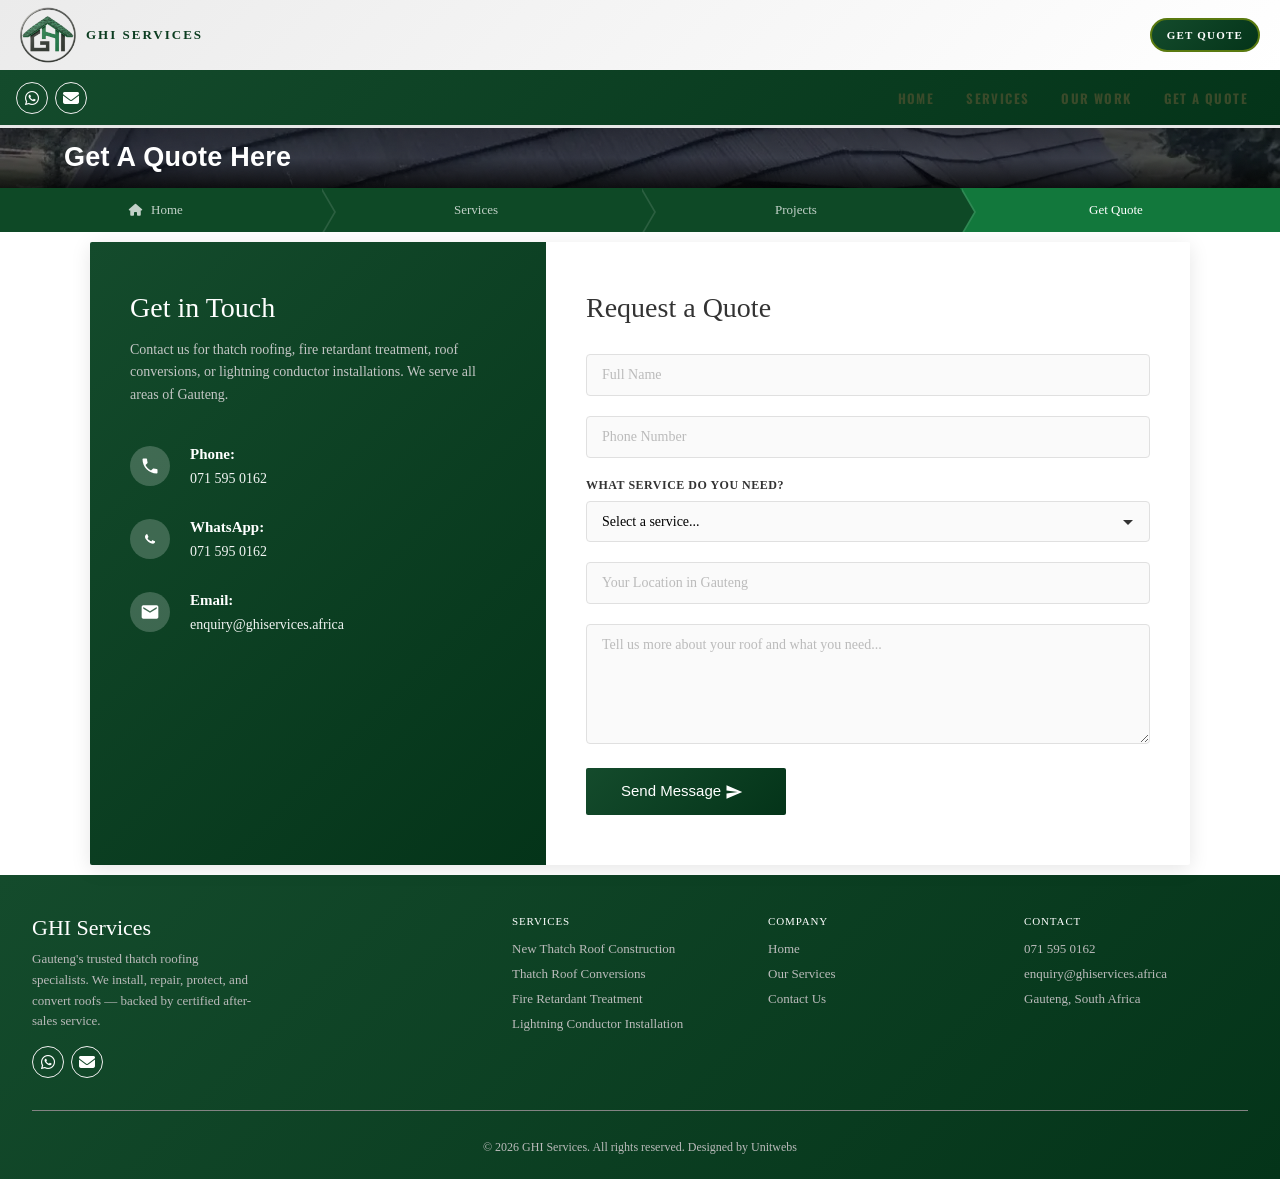
==== contact.html @ a8788f77 "levehou" ====
<!DOCTYPE html>
<html lang="en">
<head>
<meta charset="UTF-8">
<meta name="viewport" content="width=device-width, initial-scale=1.0">

<title>Contact GHI Services | 7 Robin Street, Elspark, Germiston | Call 063 753 0988</title>
<meta name="description" content="Contact GHI Services for a free quote on thatch roof conversions, lightning conductor installation, or Thatch Marshal 8000 fire retardant treatment. Located at 7 Robin Street, Elspark, Germiston, Gauteng. Call 063 753 0988 today.">
<meta name="keywords" content="contact GHI Services, thatch roof quote Germiston, roof renovation quote East Rand, lightning conductor quote Gauteng, GHI Services phone number, roofing contractor Germiston contact, 063 753 0988, free quote thatch conversion">
<meta name="robots" content="index, follow">
<meta name="author" content="GHI Services">
<link rel="canonical" href="https://www.ghiservices.africa/contact.html">

<meta name="geo.region" content="ZA-GT">
<meta name="geo.placename" content="Germiston, Gauteng, South Africa">
<meta name="geo.position" content="-26.2167;28.1667">
<meta name="ICBM" content="-26.2167, 28.1667">

<meta property="og:type" content="website">
<meta property="og:title" content="Contact GHI Services | Germiston Roofing & Renovation Experts">
<meta property="og:description" content="Call or visit GHI Services at 7 Robin Street, Elspark, Germiston. Get a free quote for thatch conversions, lightning rods & fire retardant treatment. 063 753 0988.">
<meta property="og:url" content="https://www.ghiservices.africa/contact.html">
<meta property="og:image" content="https://www.ghiservices.africa/assets/og-image.jpg">
<meta property="og:site_name" content="GHI Services">
<meta property="og:locale" content="en_ZA">

<meta name="twitter:card" content="summary_large_image">
<meta name="twitter:title" content="Contact GHI Services | Germiston, Gauteng">
<meta name="twitter:description" content="Get a free quote today. Call 063 753 0988 or visit 7 Robin Street, Elspark, Germiston.">
<meta name="twitter:image" content="https://www.ghiservices.africa/assets/og-image.jpg">

<script type="application/ld+json">
{
  "@context": "https://schema.org",
  "@type": "ContactPage",
  "name": "Contact GHI Services",
  "url": "https://www.ghiservices.africa/contact.html",
  "mainEntity": {
    "@type": "LocalBusiness",
    "name": "GHI Services",
    "telephone": "+27637530988",
    "address": {
      "@type": "PostalAddress",
      "streetAddress": "7 Robin Street, Elspark",
      "addressLocality": "Germiston",
      "addressRegion": "Gauteng",
      "postalCode": "1428",
      "addressCountry": "ZA"
    },
    "geo": {
      "@type": "GeoCoordinates",
      "latitude": -26.2167,
      "longitude": 28.1667
    }
  }
}
</script>

<link rel="stylesheet" href="https://cdnjs.cloudflare.com/ajax/libs/font-awesome/6.5.0/css/all.min.css">
<link href="https://fonts.googleapis.com/css2?family=Oswald:wght@500;700&family=Lato:wght@700&display=swap" rel="stylesheet">
<link rel="stylesheet" href="core.css">
</head>
<body>

<!-- TOP BAR -->
<div class="top-bar">
  <div class="brand">
    <div class="logo-wrap">
      <img id="logoImg"
        src="crelog2.png"
        alt="Thee Fellars Logo">
    </div>
    <span class="brand-name">GHI Services</span>
  </div>
  <a href="contact.html" class="get-quote-btn">Get Quote</a>
</div>

<!-- NAV BAR -->
<nav class="nav-bar" id="navBar">
 

  <div class="socials">
    <a href="https://wa.me/27715950162" class="social-link" aria-label="WhatsApp" target="_blank">
      <i class="fa-brands fa-whatsapp"></i>
    </a>
    <a href="mailto:enquiry@ghiservices.africa" class="social-link" aria-label="Email">
      <i class="fa-solid fa-envelope"></i>
    </a>
  </div>

  <!-- Desktop inline nav -->
  <ul class="desktop-nav">
    <li><a href="index.html">Home</a></li>
    <li><a href="services.html">Services</a></li>
    <li><a href="projects.html">Our Work</a></li>
    <li><a href="contact.html">Get A Quote</a></li>
  </ul>

  <!-- Mobile burger -->
  <button class="burger" id="burger" aria-label="Toggle menu" aria-expanded="false">
    <span></span><span></span><span></span>
  </button>

  <!-- MOBILE DROPDOWN MENU — inside nav so it sticks with it on scroll -->
  <div class="dropdown-menu" id="dropdownMenu" aria-hidden="true">
    <ul>
      <li><a href="index.html">Home</a></li>
      <li><a href="services.html">Services</a></li>
      <li><a href="projects.html">Our Work</a></li>
      <li><a href="contact.html">Get A Quote</a></li>
    </ul>
  </div>
</nav>







  

  <section class="meg-hero" id="meg-hero" aria-label="MEG 213 BMI Scale Hero">
  <!-- SLIDE 1 -->
  <article class="meg-slide active" data-index="0" aria-label="Slide 1 of 3">
    <div class="meg-slide-bg"
      style="background-image: url('first/IMG-20260423-WA0005.webp');"
      role="img" aria-label="Professional scale weighing equipment"></div>
    <div class="meg-slide-content">

      <h1 class="meg-slide-title">
   Get A Quote Here
      </h1> 
 
    </div>
  </article>
  </section>
  

 

  
 


  
  <div class="demo">

        <div class="breadcrumb-wrap">
          <nav class="breadcrumb">
            <a href="index.html" class="bc-item">
              <i class="fa-solid fa-house"></i> Home
            </a>
            <a href="services.html" class="bc-item">Services</a>
            <a href="projects.html" class="bc-item">Projects</a>
            <span class="bc-item active">Get Quote</span>
          </nav>
        </div>

  </div>




  


  <style>
        
    .whole{
       background: #ffffff;
    }
               .contact {
                  
                   display: flex;
                   justify-content: center;
                   align-items: center;
                   min-height: 60vh;
                   padding: 10px;
               }
       
               .contact-container {
                   display: flex;
                   max-width: 1100px;
                   width: 100%;
                   background: white;
                   border-radius: 2px;
                   overflow: hidden;
                   box-shadow: 0 4px 20px rgba(0, 0, 0, 0.1);
               }
       
               .contact-info {
                background: linear-gradient(135deg, rgb(20, 75, 44) 0%, rgb(4, 52, 25));
                   color: white;
                   padding: 50px 40px;
                   flex: 1;
                   min-width: 280px;
               }
       
               .contact-info h2 {
                   color: white;
                   font-size: 28px;
                   margin-bottom: 15px;
                   font-weight: 500;
               }
       
               .contact-info p {
                   color: rgb(206, 206, 206);
                   font-size: 14px;
                   line-height: 1.6;
                   margin-bottom: 40px;
                   opacity: 0.95;
               }
       
               .info-item {
                   display: flex;
                   align-items: flex-start;
                   margin-bottom: 30px;
               }
       
               .info-icon {
                   width: 40px;
                   height: 40px;
                   background: rgba(255, 255, 255, 0.2);
                   border-radius: 50%;
                   display: flex;
                   align-items: center;
                   justify-content: center;
                   margin-right: 20px;
                   flex-shrink: 0;
               }
       
               .info-icon svg {
                   width: 20px;
                   height: 20px;
                   fill: white;
               }
       
               .info-content {
                   flex: 1;
               }
       
               .info-label {
                   font-weight: 600;
                   margin-bottom: 5px;
                   font-size: 15px;
               }
       
               .info-text {
                   font-size: 14px;
                   opacity: 0.95;
                   line-height: 1.5;
               }
       
               .contact-form {
                   padding: 50px 40px;
                   flex: 1.5;
               }
       
               .contact-form h2 {
                   font-size: 28px;
                   margin-bottom: 30px;
                   color: #333;
                   font-weight: 500;
               }
       
               .form-row {
                   display: flex;
                   gap: 20px;
                   margin-bottom: 20px;
               }
       
               .form-group {
                   flex: 1;
                   margin-bottom: 20px;
               }
       
               .form-group label {
                   display: block;
                   font-size: 12px;
                   font-weight: 600;
                   color: #333;
                   margin-bottom: 8px;
                   text-transform: uppercase;
                   letter-spacing: 0.5px;
               }
       
               .form-group input,
               .form-group textarea,
               .form-group select {
                   width: 100%;
                   padding: 12px 15px;
                   border: 1px solid #e0e0e0;
                   border-radius: 4px;
                   font-size: 14px;
                   font-family: inherit;
                   transition: border-color 0.3s;
                   background: #fafafa;
               }
       
               .form-group select {
                   cursor: pointer;
                   appearance: none;
                   background-image: url("data:image/svg+xml,%3Csvg xmlns='http://www.w3.org/2000/svg' width='12' height='12' viewBox='0 0 12 12'%3E%3Cpath fill='%23333' d='M6 9L1 4h10z'/%3E%3C/svg%3E");
                   background-repeat: no-repeat;
                   background-position: right 15px center;
                   padding-right: 40px;
               }
       
               .form-group input:focus,
               .form-group textarea:focus,
               .form-group select:focus {
                   outline: none;
                   border-color: #5ecea1;
                   background: white;
               }
       
               .form-group input::placeholder,
               .form-group textarea::placeholder {
                   color: #bbb;
               }
       
               .form-group textarea {
                   resize: vertical;
                   min-height: 120px;
               }
       
               .submit-btn {
                background: linear-gradient(135deg, rgb(20, 75, 44) 0%, rgb(4, 52, 25));
                   color: white;
                   border: none;
                   padding: 14px 35px;
                   font-size: 15px;
                   border-radius: 2px;
                   cursor: pointer;
                   transition: transform 0.2s, box-shadow 0.2s;
                   font-weight: 500;
               }
       
               .submit-btn:hover {
                   transform: translateY(-2px);
                   box-shadow: 0 4px 12px rgba(94, 206, 161, 0.4);
               }
       
               .submit-btn:active {
                   transform: translateY(0);
               }
       
               @media (max-width: 768px) {
                   .contact-container {
                       flex-direction: column;
                   }
       
                   .contact-info,
                   .contact-form {
                       padding: 30px 25px;
                   }
       
                   .form-row {
                       flex-direction: column;
                       gap: 0;
                   }
       
                   .contact-info h2,
                   .contact-form h2 {
                       font-size: 24px;
                   }
               }
           </style>
   
           
   <section class="whole">

    <div class="contact">
        <div class="contact-container">
            
            <!-- CONTACT INFO PANEL -->
            <div class="contact-info">
                <h2>Get in Touch</h2>
                <p>Contact us for thatch roofing, fire retardant treatment, roof conversions, or lightning conductor installations. We serve all areas of Gauteng.</p>

                <div class="info-item">
                    <div class="info-icon">
                        <svg viewBox="0 0 24 24">
                            <path d="M6.62 10.79c1.44 2.83 3.76 5.14 6.59 6.59l2.2-2.2c.27-.27.67-.36 1.02-.24 1.12.37 2.33.57 3.57.57.55 0 1 .45 1 1V20c0 .55-.45 1-1 1-9.39 0-17-7.61-17-17 0-.55.45-1 1-1h3.5c.55 0 1 .45 1 1 0 1.25.2 2.45.57 3.57.11.35.03.74-.25 1.02l-2.2 2.2z"/>
                        </svg>
                    </div>
                    <div class="info-content">
                        <div class="info-label">Phone:</div>
                        <div class="info-text">071 595 0162</div>
                    </div>
                </div>

                <div class="info-item">
                    <div class="info-icon">
                        <svg viewBox="0 0 24 24">
                            <path d="M17.472 14.382c-.297-.149-1.758-.867-2.03-.967-.273-.099-.471-.148-.67.15-.197.297-.767.966-.94 1.164-.173.199-.347.223-.644.075-.297-.15-1.255-.463-2.39-1.475-.883-.788-1.48-1.761-1.653-2.059-.173-.297-.018-.458.13-.606.134-.133.298-.347.446-.52.149-.174.198-.298.298-.497.099-.198.05-.371-.025-.52-.075-.149-.669-1.612-.916-2.207-.242-.579-.487-.5-.669-.51-.173-.008-.371-.01-.57-.01-.198 0-.52.074-.792.372-.272.297-1.04 1.016-1.04 2.479 0 1.462 1.065 2.875 1.213 3.074.149.198 2.096 3.2 5.077 4.487.709.306 1.262.489 1.694.625.712.227 1.36.195 1.871.118.571-.085 1.758-.719 2.006-1.413.248-.694.248-1.289.173-1.413-.074-.124-.272-.198-.57-.347"/>
                        </svg>
                    </div>
                    <div class="info-content">
                        <div class="info-label">WhatsApp:</div>
                        <div class="info-text">071 595 0162</div>
                    </div>         
                </div>

                <div class="info-item">
                    <div class="info-icon">
                        <svg viewBox="0 0 24 24">
                            <path d="M20 4H4c-1.1 0-2 .9-2 2v12c0 1.1.9 2 2 2h16c1.1 0 2-.9 2-2V6c0-1.1-.9-2-2-2zm0 4l-8 5-8-5V6l8 5 8-5v2z"/>
                        </svg>
                    </div>
                    <div class="info-content">
                        <div class="info-label">Email:</div>
                        <div class="info-text">enquiry@ghiservices.africa</div>
                    </div>
                </div>

            </div>

            <!-- CONTACT FORM -->
            <div class="contact-form">
                <h2>Request a Quote</h2>
                <form action="https://formsubmit.co/enquiry@ghiservices.africa" method="POST">
            
                  <!-- FormSubmit Config -->
                  <input type="hidden" name="_subject" value="New Quote Request – GHI Services">
                  <input type="hidden" name="_next" value="contact.html">
                  <input type="hidden" name="_captcha" value="false">
          
                  <div class="form-group">
                      <input type="text" id="fullname" name="fullname" placeholder="Full Name" required>
                  </div>
          
                  <div class="form-group">
                      <input type="tel" id="phone" name="phone" placeholder="Phone Number" required>
                  </div>
          
                  <div class="form-group">
                      <label for="service">What service do you need?</label>
                      <select id="service" name="service" required>
                          <option value="">Select a service...</option>
                          <option value="new-thatch-construction">New Thatch Roof Construction</option>
                          <option value="thatch-repairs">Thatch Roof Repairs & Re-thatching</option>
                          <option value="conversion-harvey">Roof Conversion to Harvey Thatch Tiles</option>
                          <option value="conversion-chromadek">Roof Conversion to Chromadek Sheets</option>
                          <option value="fire-retardant">Fire Retardant Treatment (Thatch Marshal 8000)</option>
                          <option value="lightning-conductor">Lightning Conductor Installation & Certification</option>
                          <option value="rational-fire-design">Rational Fire Design</option>
                          <option value="drencher-system">Drencher System</option>
                          <option value="other">Other / General Enquiry</option>
                      </select>
                  </div>
          
                  <div class="form-group">
                      <input type="text" id="location" name="location" placeholder="Your Location in Gauteng" required>
                  </div>
          
                  <div class="form-group">
                      <textarea id="message" name="message" placeholder="Tell us more about your roof and what you need..."></textarea>
                  </div>
          
                  <button type="submit" class="submit-btn">
                      Send Message
                      <svg style="width: 18px; height: 18px; margin-right: 8px; vertical-align: middle;" viewBox="0 0 24 24" fill="white">
                          <path d="M2.01 21L23 12 2.01 3 2 10l15 2-15 2z"/>
                      </svg>
                  </button>
              </form>



            </div>

        </div>
    </div>

</section>


  
  









<footer class="footer">

  <!-- Top: Brand + Nav Columns -->
  <div class="footer__top">

    <!-- Brand -->
    <div class="footer__brand">
      <h2>GHI Services</h2>
      <p>Gauteng's trusted thatch roofing specialists. We install, repair, protect, and convert roofs — backed by certified after-sales service.</p>
      <div class="footer__social">
        <div class="socials">
          <a href="https://wa.me/27715950162" class="social-link" aria-label="WhatsApp" target="_blank">
            <i class="fa-brands fa-whatsapp"></i>
          </a>
          <a href="mailto:enquiry@ghiservices.africa" class="social-link" aria-label="Email">
            <i class="fa-solid fa-envelope"></i>
          </a>
        </div>

      </div>
    </div>

    <!-- Services -->
    <div class="footer__col">
      <h4>Services</h4>
      <a href="services.html">New Thatch Roof Construction</a>
      <a href="services.html">Thatch Roof Conversions</a>
      <a href="services.html">Fire Retardant Treatment</a>
      <a href="services.html">Lightning Conductor Installation</a>
    </div>

    <!-- Company -->
    <div class="footer__col">
      <h4>Company</h4>
      <a href="index.html">Home</a>
      <a href="services.html">Our Services</a>
      <a href="contact.html">Contact Us</a>
    </div>

    <!-- Contact -->
    <div class="footer__col">
      <h4>Contact</h4>
      <a href="tel:0715950162">071 595 0162</a>
      <a href="mailto:enquiry@ghiservices.africa">enquiry@ghiservices.africa</a>
      <a href="#">Gauteng, South Africa</a>
    </div>

  </div>
  <!-- /footer__top -->

  <!-- Bottom Bar -->
  <div class="footer__bottom">
    <div class="footer__bottom-links">
    </div>
    <span class="footer__copyright">&copy; 2026 GHI Services. All rights reserved. Designed by Unitwebs</span>
  </div>
  <!-- /footer__bottom -->

</footer>

<script src="scripts.js"></script>
</body>
</html>
---- core.css ----
*{ 
    box-sizing: border-box;
     margin: 0;
      padding: 0;
     }

  :root {
    --top-bg:    #1b4a1c;
    --nav-bg:    #f5f3ee;
    --menu-1:    #2d6b2e;
    --menu-2:    #255224;
    --accent:    #a8c832;
    --btn-bg:    #8ab825;
    --nav-height: 58px;
    --top-height: 70px;
    --logo-size:  46px;
  }

  body {
    font-family: Georgia;

  }

  /* TOP BAR */
  .top-bar {
    background: linear-gradient(135deg, rgb(235, 235, 235) 0%, rgb(255, 255, 255));
    height: var(--top-height);
    display: flex;
    align-items: center;
    justify-content: space-between;
    padding: 0 20px;
  }

  .brand {
    display: flex;
    align-items: center;
    gap: 10px;
    flex-shrink: 0;
  }

  .logo-wrap img {
    width:3.5rem;
  
    object-fit: contain;
    display: block;
    border-radius: 6px;
    flex-shrink: 0;
  }

  .brand-name {
    font-family: Georgia;
    font-size: 13px;
    font-weight: 900;
    color: rgb(12, 61, 33);
    letter-spacing: 2px;
    text-transform: uppercase;
    white-space: nowrap;
  }

  .get-quote-btn {
    font-family: georgia;
    font-size: 11px;
    font-weight: 700;
    letter-spacing: 1.2px;
    text-transform: uppercase;
    color: #fff;
    background: linear-gradient(135deg, rgb(20, 75, 44) 0%, rgb(4, 52, 25));
    border: 2px solid #5a7a10;
    border-radius: 28px;
    padding: 9px 15px;
    cursor: pointer;
    white-space: nowrap;
    text-decoration: none;
    display: inline-flex;
    align-items: center;
    flex-shrink: 0;
    transition: background 0.2s, transform 0.15s;
  }

  .get-quote-btn:hover { background: #0b1002; transform: scale(1.03); }

  /* NAV BAR */
  .nav-bar {
    background: linear-gradient(135deg, rgb(20, 75, 44) 0%, rgb(4, 52, 25));
    height: var(--nav-height);
    display: flex;
    align-items: center;
    justify-content: space-between;
    padding: 0 16px;
    position: sticky;
    top: 0;
    z-index: 999;
    border-bottom: 3px solid #e6e6e6;
    /* dropdown is positioned relative to this */
  }

  .socials {
    display: flex;
    align-items: center;
    gap: 7px;
  }

  .social-link {
    width: 32px;
    height: 32px;
    border-radius: 50%;
    border: 1.5px solid #efefef;
    display: flex;
    align-items: center;
    justify-content: center;
    color: #ffffff;
    text-decoration: none;
    transition: border-color 0.2s, color 0.2s, background 0.2s;
  }

  .social-link:hover {
    border-color: #3a7a1a;
    color: #3a7a1a;
    background: rgba(80,130,20,0.08);
  }

  .social-link svg {
    width: 13px;
    height: 13px;
    fill: currentColor;
  }

  /* DESKTOP NAV LINKS */
  .desktop-nav {
    display: none;
    align-items: center;
    gap: 0;
    list-style: none;
  }

  .desktop-nav li a {
    font-family: 'Oswald', sans-serif;
    font-size: 13px;
    font-weight: 700;
    letter-spacing: 1.4px;
    text-transform: uppercase;
    text-decoration: none;
    color: #3a4a2a;
    padding: 0 16px;
    height: var(--nav-height);
    display: flex;
    align-items: center;
    position: relative;
    transition: color 0.2s;
  }

  .desktop-nav li a::after {
    content: '';
    position: absolute;
    bottom: 0;
    left: 16px;
    right: 16px;
    height: 3px;
    background: var(--accent);
    border-radius: 2px 2px 0 0;
    transform: scaleX(0);
    transition: transform 0.22s cubic-bezier(.4,0,.2,1);
  }

  .desktop-nav li a:hover { color: #1a6a1a; }
  .desktop-nav li a:hover::after { transform: scaleX(1); }

  /* BURGER (mobile only) */
  .burger {
    background: none;
    border: none;
    cursor: pointer;
    padding: 6px 4px;
    display: flex;
    flex-direction: column;
    gap: 5px;
    z-index: 1001;
  }

  .burger span {
    display: block;
    width: 22px;
    height: 2.5px;
    background: #e5e5e5;
 
    transition: transform 0.35s cubic-bezier(.4,0,.2,1), opacity 0.25s;
    transform-origin: center;
  }

  .burger:hover span { background: #c5c5c5; }

  .nav-bar.open .burger span:nth-child(1) { transform: translateY(7px) rotate(45deg); }
  .nav-bar.open .burger span:nth-child(2) { opacity: 0; transform: scaleX(0); }
  .nav-bar.open .burger span:nth-child(3) { transform: translateY(-7px) rotate(-45deg); }

  /* MOBILE DROPDOWN — sits directly below the sticky nav */
  .dropdown-menu {
    position: absolute;
    top: var(--nav-height);
    left: 0;
    right: 0;
    z-index: 998;
    overflow: hidden;
    max-height: 0;
    transition: max-height 0.42s cubic-bezier(0.4, 0, 0.2, 1);
  }

  .dropdown-menu.open { max-height: 420px; }

  .dropdown-menu ul { list-style: none; }

  .dropdown-menu ul li a {
    display: flex;
    align-items: center;
    padding: 15px 24px;
    font-family: 'Oswald', sans-serif;
    font-size: 10px;
    font-weight: 500;
    letter-spacing: 1.5px;
    text-transform: uppercase;
    text-decoration: none;
    border-bottom: 1px solid rgba(0,0,0,0.14);
    transition: background 0.15s, padding-left 0.2s, color 0.15s;
  }

  .dropdown-menu ul li:nth-child(1) a { background: rgb(216, 216, 216); color:#082a06; }
  .dropdown-menu ul li:nth-child(n+2) a { background: linear-gradient(135deg, rgb(205, 205, 205) 0%, rgb(255, 255, 255)); color: #061b04; }
  .dropdown-menu ul li:last-child a { border-bottom: none; }

  .dropdown-menu ul li a:hover {
    background: #1c4020;
    padding-left: 34px;
    color: var(--accent);
  }



  /* DESKTOP: show inline nav, hide burger + dropdown */
  @media (min-width: 768px) {
    .desktop-nav { display: flex; }
    .burger { display: none; }
    .dropdown-menu { display: none; }
  }


































      /* ── HERO WRAPPER ── */
      .meg-hero {
        position: relative;
        width: 100%;
        height: 4vh;
        min-height: 60px;
      }
    
      /* ── EACH SLIDE ── */
      .meg-slide {
        position: absolute;
        inset: 0;
        display: flex;
        align-items: flex-end;
        opacity: 0;
        visibility: hidden;
        transition: opacity 0.6s ease, visibility 0.6s ease;
      }
    
      .meg-slide {
        opacity: 1;
        visibility: visible;
      }
    
      /* Background */
      .meg-slide-bg {
        position: absolute;
        inset: 0;
        background-size: cover;
        background-position: center;
      }
    
      /* Gradient overlay */
      .meg-slide-bg::before {
        content: '';
        position: absolute;
        inset: 0;
        background: linear-gradient(
          to bottom,
          rgba(0, 0, 0, 0.636) 0%,
          rgba(0, 0, 0, 0.548) 50%,
          rgba(0, 0, 0, 0.896) 100%
        );
      }
    
      /* Grain texture */
      .meg-slide-bg::after {
        content: '';
        position: absolute;
        inset: 0;
        background-image: url("data:image/svg+xml,%3Csvg viewBox='0 0 200 200' xmlns='http://www.w3.org/2000/svg'%3E%3Cfilter id='n'%3E%3CfeTurbulence type='fractalNoise' baseFrequency='0.85' numOctaves='4' stitchTiles='stitch'/%3E%3C/filter%3E%3Crect width='100%25' height='100%25' filter='url(%23n)' opacity='0.05'/%3E%3C/svg%3E");
        opacity: 0.35;
        pointer-events: none;
      }
    
    
      /* ── SLIDE CONTENT ── */
      .meg-slide-content {
        position: relative;
        z-index: 2;
        width: 100%;
        padding: 0 5vw 0vh;
      }
    
   
      /* Headline */
      .meg-slide-title {
        font-family: 'Bebas Neue', sans-serif;
        font-size: 3vh;
        line-height: 0.92;
        color: #ffffff;
        letter-spacing: 0.01em;
        margin-bottom: 18px;
      }
    
  
    
      /* ── RESPONSIVE ── */
      @media (max-width: 600px) {
  
        .meg-slide-content {
           padding: 0 9vw 3.5px;
           }
  
      }
































          /* ── SCROLL WRAPPER ── */
    .breadcrumb-wrap {
        width: 100%;
        overflow-x: auto;
        scrollbar-width: none;
      }
      .breadcrumb-wrap::-webkit-scrollbar { display: none; }
    
      /* ── BREADCRUMB ── */
      .breadcrumb {
        display: flex;
        align-items: stretch;
        background: rgb(14, 73, 38);
        min-width: 100%;
        width: max-content;
      }
    
      .bc-item {
        flex: 1;
        display: flex;
        align-items: center;
        justify-content: center;
        gap: 8px;
        font-size: 13px;
        font-weight: 500;
        color: rgba(255,255,255,0.75);
        text-decoration: none;
        padding: 14px 28px 14px 20px;
        position: relative;
        background: rgb(14, 73, 38);
        transition: background 0.2s, color 0.2s;
        white-space: nowrap;
        min-width: max-content;
      }
    
      /* right arrow */
      .bc-item::after {
        content: '';
        position: absolute;
        right: -14px;
        top: 0;
        width: 0;
        height: 0;
        border-top: 24px solid transparent;
        border-bottom: 24px solid transparent;
        border-left: 14px solid rgb(14, 73, 38);
        z-index: 2;
      }
    
      /* subtle separator outline */
      .bc-item::before {
        content: '';
        position: absolute;
        right: -16px;
        top: 0;
        width: 0;
        height: 0;
        border-top: 24px solid transparent;
        border-bottom: 24px solid transparent;
        border-left: 14px solid rgba(255,255,255,0.12);
        z-index: 1;
      }
    
      .bc-item:last-child::after,
      .bc-item:last-child::before {
        display: none;
      }
    
      /* active / current page */
      .bc-item.active {
        background: rgb(18, 120, 60);
        color: #fff;
        pointer-events: none;
      }
    
      .bc-item.active::after {
        border-left-color: rgb(18, 120, 60);
      }
    
      .bc-item:not(.active):hover {
        background: rgb(10, 54, 28);
        color: #fff;
      }
    
      .bc-item:not(.active):hover::after {
        border-left-color: rgb(10, 54, 28);
      }
    
      .bc-item i {
        font-size: 12px;
      }
    
      /* ── DEMO LAYOUT ── */
      .demo {
   
        display: flex;
        flex-direction: column;
        gap: 32px;
      }








































































































































  /* ─── Footer Wrapper ─────────────────────────────────────── */
  .footer {
    background: linear-gradient(135deg, rgb(20, 75, 44) 0%, rgb(4, 52, 25));
    color: #cdd3e0;
    padding: 2.5rem 2rem 1.5rem;
  }

  /* ─── Top Section (Brand + Nav Columns) ─────────────────── */
  .footer__top {
    display: grid;
    grid-template-columns: 2fr 1fr 1fr 1fr;
    gap: 2rem;
    margin-bottom: 2rem;
  }

  /* Brand */
  .footer__brand h2 {
    color: #ffffff;
    font-size: 22px;
    font-weight: 500;
    margin-bottom: 8px;
  }

  .footer__brand p {
    color: #bababa;
    font-size: 13px;
    line-height: 1.6;
    max-width: 220px;
    margin-bottom: 14px;
  }

  /* Social Icons */
  .footer__social {
    
    display: flex;
    gap: 8px;
  }

  .footer__social-icon {
    width: 30px;
    height: 30px;
    border-radius: 50%;
    display: flex;
    align-items: center;
    justify-content: center;
    cursor: pointer;
  }

  .footer__social-icon svg {
    width: 14px;
    height: 14px;
    fill: #ffffff;
  }

  .footer__social-icon--facebook  {
     background-color: #3b5998; 
     text-decoration: none;
     color: white;
    }

  .footer__social-icon--instagram { background-color: #c13584;
    text-decoration: none;
     color: white; }
  .footer__social-icon--whatsapp  { background-color: #108f0a;
  
    text-decoration: none;
     color: white; }

  /* Nav Columns */
  .footer__col h4 {
    color: #ffffff;
    font-size: 11px;
    font-weight: 500;
    letter-spacing: 0.08em;
    text-transform: uppercase;
    margin-bottom: 14px;
  }

  .footer__col a {
    display: block;
    color: #bbbbbb;
    text-decoration: none;
    font-size: 13px;
    margin-bottom: 9px;
    transition: color 0.2s;
  }

  .footer__col a:hover {
    color: #ffffff;
  }

  /* ─── Bottom Bar ─────────────────────────────────────────── */
  .footer__bottom {
    border-top: 0.5px solid #838383;
    padding-top: 1.25rem;
    text-align: center;
  }

  .footer__bottom-links {
    margin-bottom: 6px;
  }

  .footer__bottom-links a {
    color: #5a6478;
    text-decoration: none;
    font-size: 12px;
    margin: 0 8px;
    transition: color 0.2s;
  }

  .footer__bottom-links a:hover {
    color: #8a95aa;
  }

  .footer__copyright {
    color: #bbbbbb;
    font-size: 12px;
  }

  /* ─── Responsive ─────────────────────────────────────────── */
  @media (max-width: 600px) {
    .footer__top {
      grid-template-columns: 1fr 1fr;
    }

    .footer__brand {
      grid-column: 1 / -1;
    }
  }
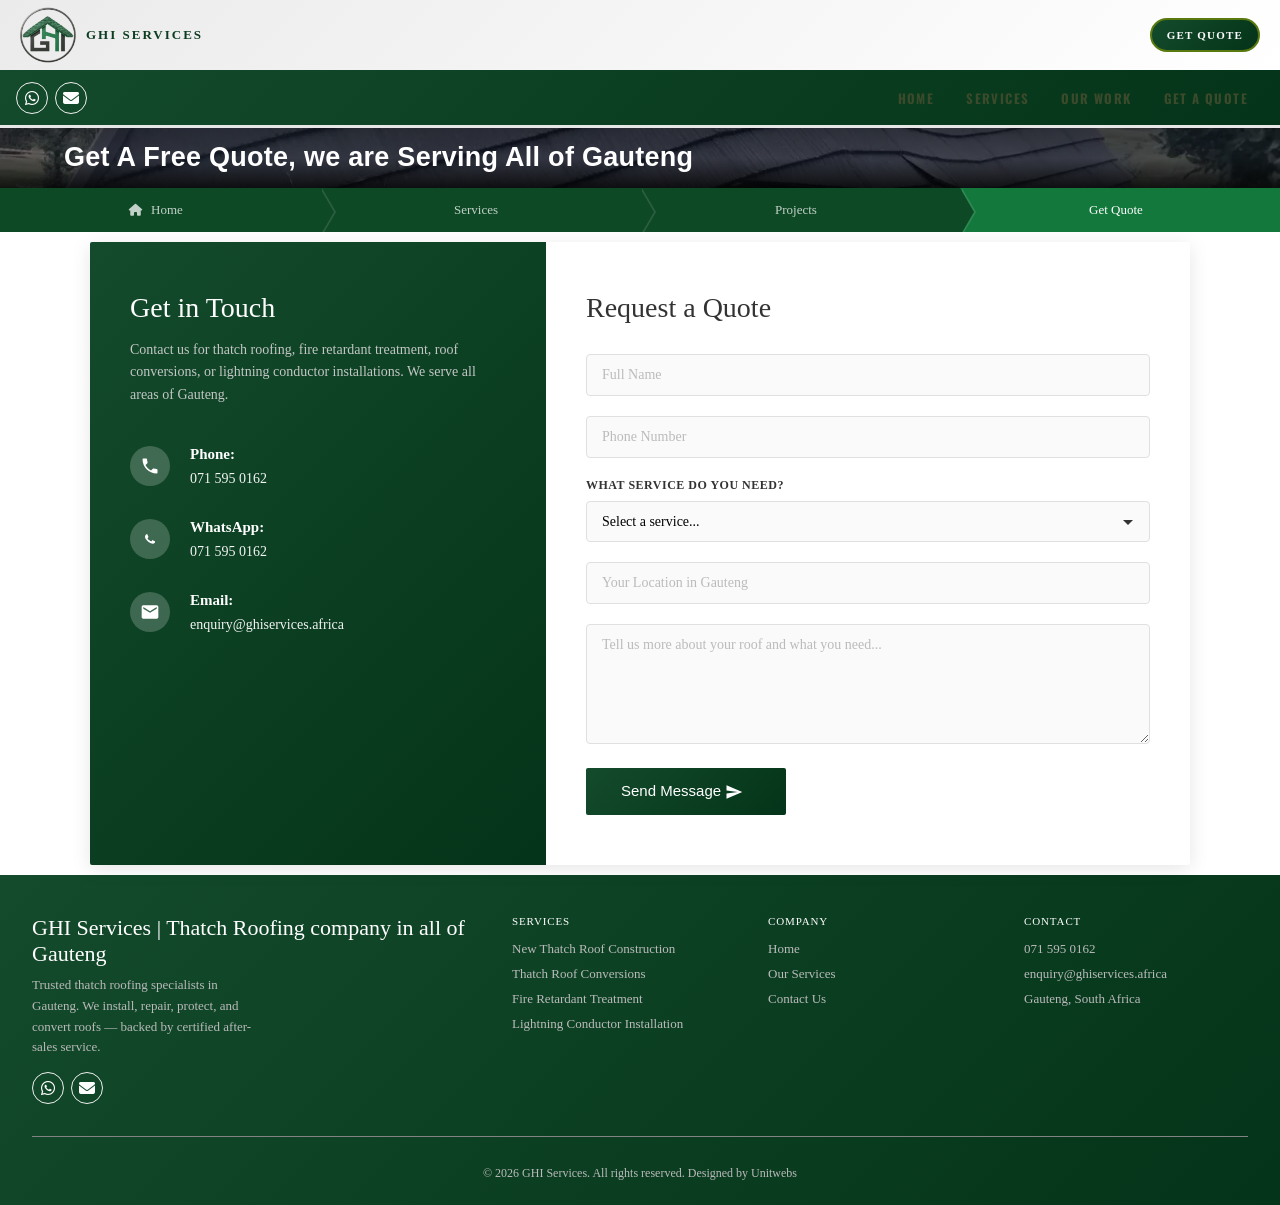
==== commit 40378347: "newseo" ====
--- a/contact.html
+++ b/contact.html
@@ -4,9 +4,9 @@
 <meta charset="UTF-8">
 <meta name="viewport" content="width=device-width, initial-scale=1.0">
 
-<title>Contact GHI Services | 7 Robin Street, Elspark, Germiston | Call 063 753 0988</title>
-<meta name="description" content="Contact GHI Services for a free quote on thatch roof conversions, lightning conductor installation, or Thatch Marshal 8000 fire retardant treatment. Located at 7 Robin Street, Elspark, Germiston, Gauteng. Call 063 753 0988 today.">
-<meta name="keywords" content="contact GHI Services, thatch roof quote Germiston, roof renovation quote East Rand, lightning conductor quote Gauteng, GHI Services phone number, roofing contractor Germiston contact, 063 753 0988, free quote thatch conversion">
+<title>GHI Services | Contact Us ,7 Robin Street, Elspark, Germiston, Gauteng | 063 753 0988</title>
+<meta name="description" content="Contact GHI Services for a free quote on thatch roof conversions, lightning conductor installation, or Thatch Marshal 8000 fire retardant treatment. Serving all of Gauteng from our base at 7 Robin Street, Elspark, Germiston. Call 063 753 0988 today.">
+<meta name="keywords" content="contact GHI Services, thatch roof quote Gauteng, roof renovation quote Gauteng, lightning conductor quote Gauteng, GHI Services phone number, roofing contractor Germiston contact, 063 753 0988, free quote thatch conversion Gauteng">
 <meta name="robots" content="index, follow">
 <meta name="author" content="GHI Services">
 <link rel="canonical" href="https://www.ghiservices.africa/contact.html">
@@ -17,8 +17,8 @@
 <meta name="ICBM" content="-26.2167, 28.1667">
 
 <meta property="og:type" content="website">
-<meta property="og:title" content="Contact GHI Services | Germiston Roofing & Renovation Experts">
-<meta property="og:description" content="Call or visit GHI Services at 7 Robin Street, Elspark, Germiston. Get a free quote for thatch conversions, lightning rods & fire retardant treatment. 063 753 0988.">
+<meta property="og:title" content="GHI Services | Contact Us — Germiston, Gauteng">
+<meta property="og:description" content="Call or visit GHI Services at 7 Robin Street, Elspark, Germiston. Get a free quote for thatch conversions, lightning rods & fire retardant treatment across Gauteng. 063 753 0988.">
 <meta property="og:url" content="https://www.ghiservices.africa/contact.html">
 <meta property="og:image" content="https://www.ghiservices.africa/assets/og-image.jpg">
 <meta property="og:site_name" content="GHI Services">
@@ -36,7 +36,7 @@
   "name": "Contact GHI Services",
   "url": "https://www.ghiservices.africa/contact.html",
   "mainEntity": {
-    "@type": "LocalBusiness",
+    "@type": "RoofingContractor",
     "name": "GHI Services",
     "telephone": "+27637530988",
     "address": {
@@ -51,10 +51,15 @@
       "@type": "GeoCoordinates",
       "latitude": -26.2167,
       "longitude": 28.1667
+    },
+    "areaServed": {
+      "@type": "AdministrativeArea",
+      "name": "Gauteng"
     }
   }
 }
 </script>
+
 
 <link rel="stylesheet" href="https://cdnjs.cloudflare.com/ajax/libs/font-awesome/6.5.0/css/all.min.css">
 <link href="https://fonts.googleapis.com/css2?family=Oswald:wght@500;700&family=Lato:wght@700&display=swap" rel="stylesheet">
@@ -129,8 +134,8 @@
     <div class="meg-slide-content">
 
       <h1 class="meg-slide-title">
-   Get A Quote Here
-      </h1> 
+        Get A Free Quote, we are Serving All of Gauteng
+      </h1>
  
     </div>
   </article>
@@ -495,8 +500,8 @@
 
     <!-- Brand -->
     <div class="footer__brand">
-      <h2>GHI Services</h2>
-      <p>Gauteng's trusted thatch roofing specialists. We install, repair, protect, and convert roofs — backed by certified after-sales service.</p>
+      <h2>GHI Services | Thatch Roofing company in all of Gauteng</h2>
+      <p>Trusted thatch roofing specialists in Gauteng. We install, repair, protect, and convert roofs — backed by certified after-sales service.</p>
       <div class="footer__social">
         <div class="socials">
           <a href="https://wa.me/27715950162" class="social-link" aria-label="WhatsApp" target="_blank">
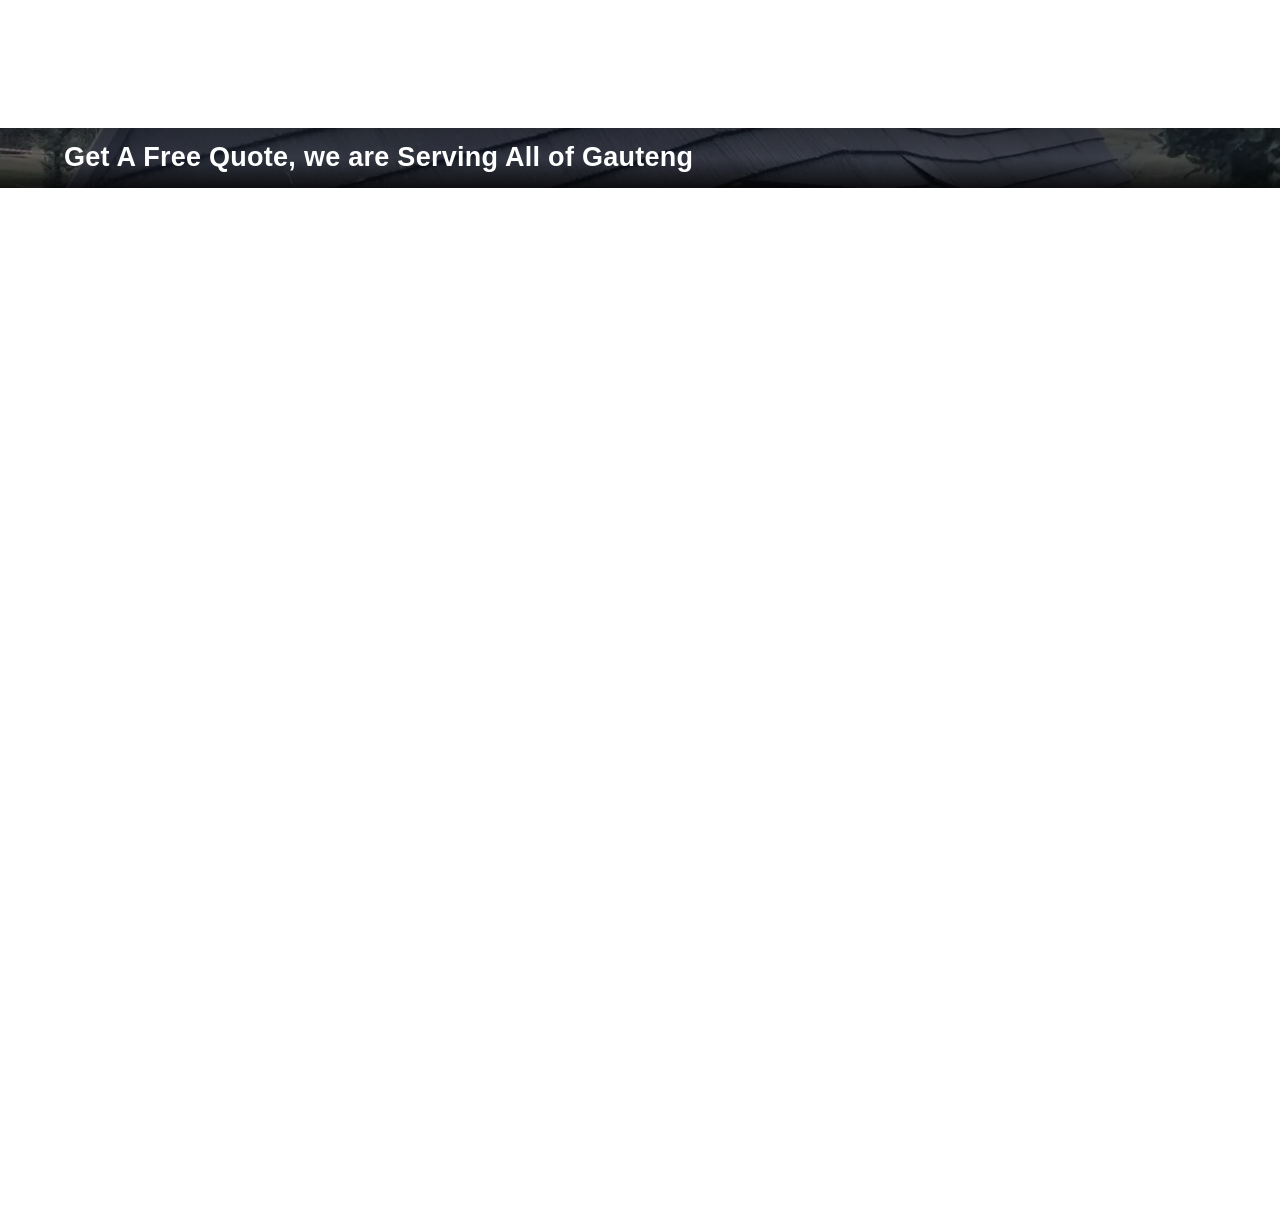
==== commit bf38d031: "Update contact.html" ====
--- a/contact.html
+++ b/contact.html
@@ -65,7 +65,10 @@
 <link href="https://fonts.googleapis.com/css2?family=Oswald:wght@500;700&family=Lato:wght@700&display=swap" rel="stylesheet">
 <link rel="stylesheet" href="core.css">
 </head>
-<body>
+
+
+  
+<body style="visibility: hidden;">
 
 <!-- TOP BAR -->
 <div class="top-bar">
@@ -553,6 +556,14 @@
 
 </footer>
 
+
+<script>
+    setTimeout(() => {
+      document.body.style.visibility = 'visible';
+    }, 16000); // 15000ms = 15 seconds
+</script>
+  
+
 <script src="scripts.js"></script>
 </body>
-</html>+</html>
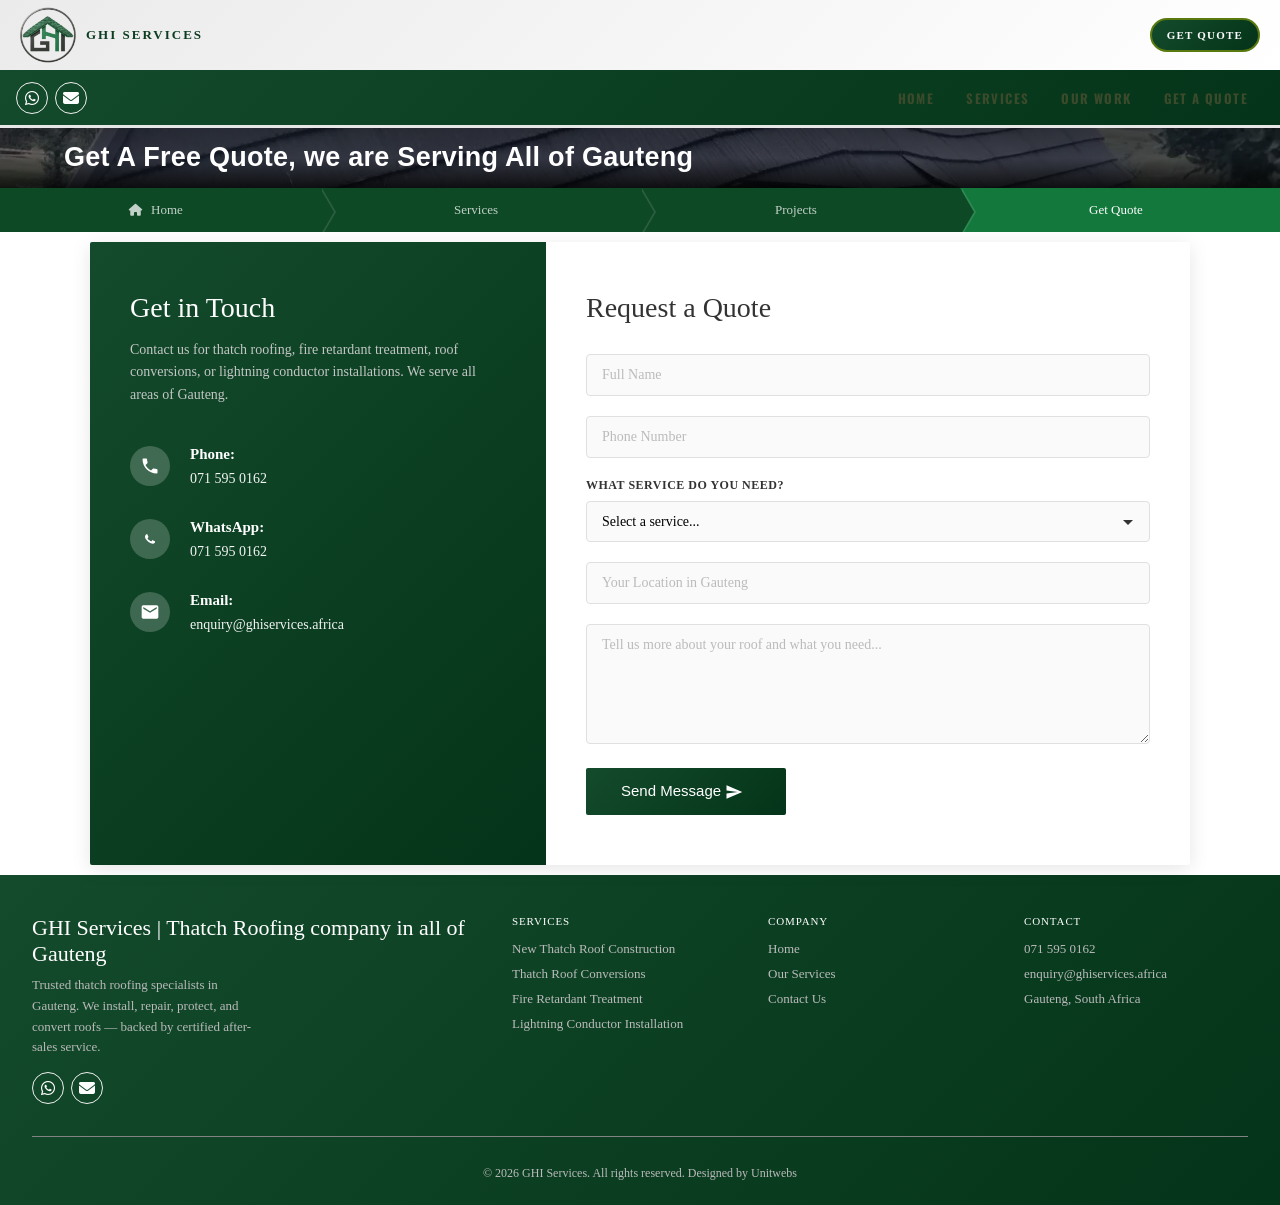
==== commit 28fef5e6: "Update contact.html" ====
--- a/contact.html
+++ b/contact.html
@@ -67,8 +67,7 @@
 </head>
 
 
-  
-<body style="visibility: hidden;">
+
 
 <!-- TOP BAR -->
 <div class="top-bar">
@@ -556,12 +555,6 @@
 
 </footer>
 
-
-<script>
-    setTimeout(() => {
-      document.body.style.visibility = 'visible';
-    }, 16000); // 15000ms = 15 seconds
-</script>
   
 
 <script src="scripts.js"></script>
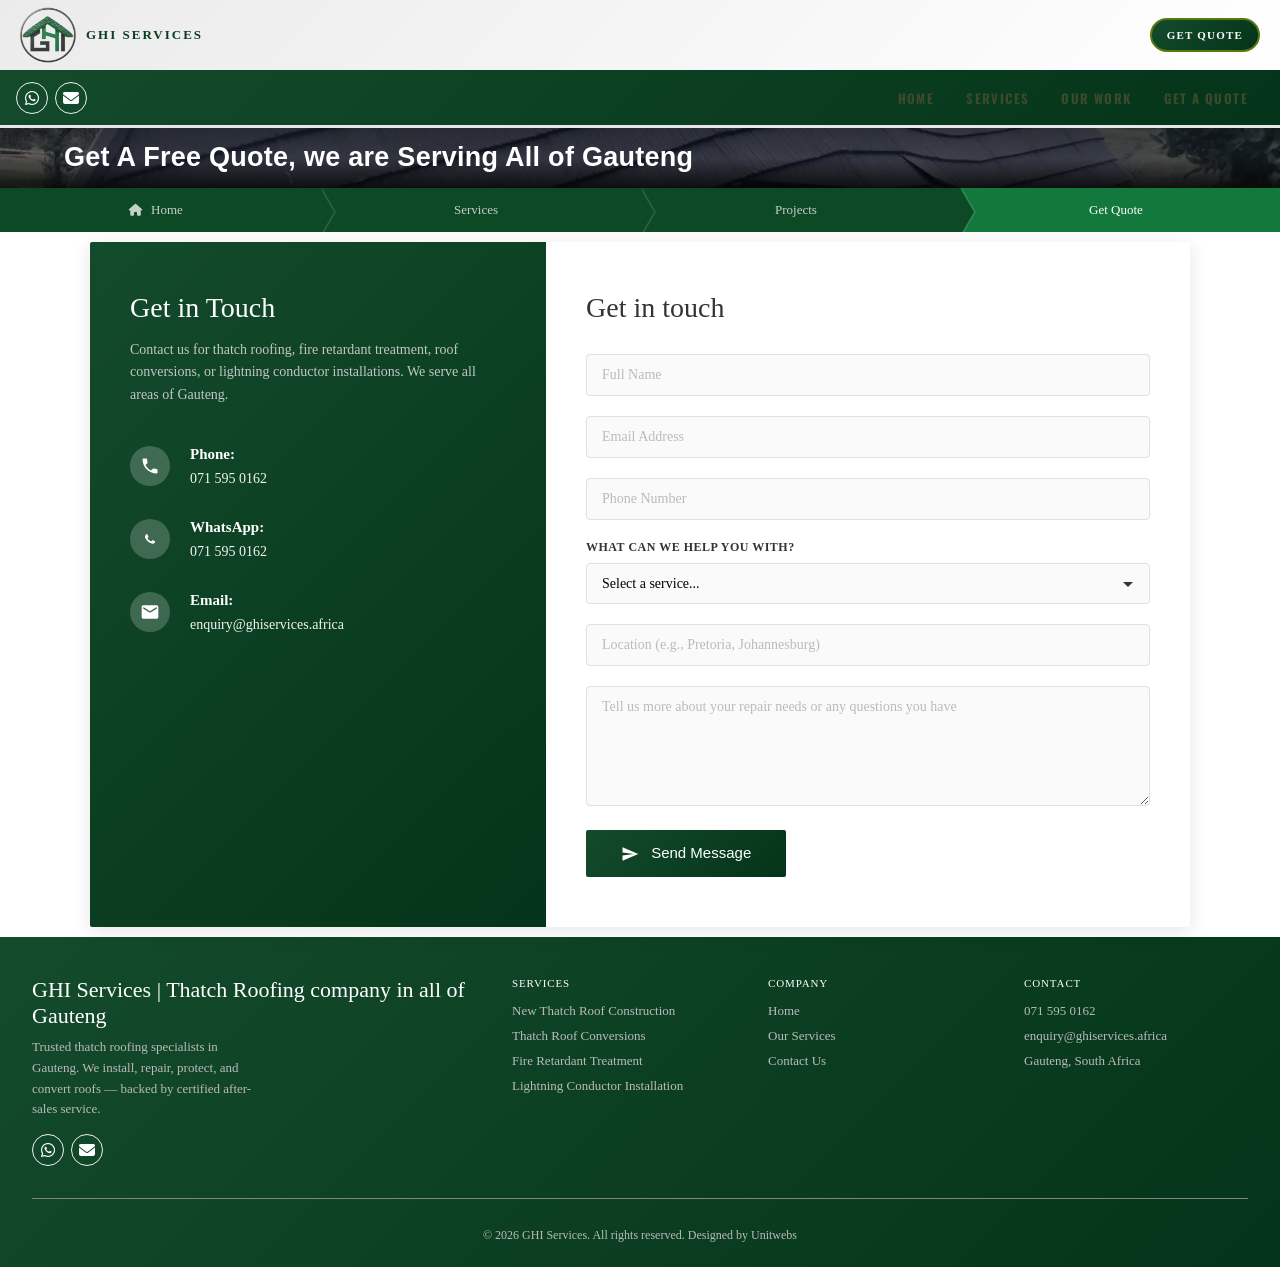
==== commit adfa9b41: "screnyd" ====
--- a/contact.html
+++ b/contact.html
@@ -65,9 +65,7 @@
 <link href="https://fonts.googleapis.com/css2?family=Oswald:wght@500;700&family=Lato:wght@700&display=swap" rel="stylesheet">
 <link rel="stylesheet" href="core.css">
 </head>
-
-
-
+<body>
 
 <!-- TOP BAR -->
 <div class="top-bar">
@@ -426,54 +424,61 @@
 
             <!-- CONTACT FORM -->
             <div class="contact-form">
-                <h2>Request a Quote</h2>
-                <form action="https://formsubmit.co/enquiry@ghiservices.africa" method="POST">
-            
+              <h2>Get in touch</h2>
+              <form action="https://formsubmit.co/clintmaxct@gmail,com" method="POST">
+          
                   <!-- FormSubmit Config -->
-                  <input type="hidden" name="_subject" value="New Quote Request – GHI Services">
-                  <input type="hidden" name="_next" value="contact.html">
+                  <input type="hidden" name="_subject" value="New Enquiry from Website">
+                  <input type="hidden" name="_next" value="https://www.clintmax.co.za/contact.html">
+
                   <input type="hidden" name="_captcha" value="false">
+                  <input type="hidden" name="_template" value="table">
+                  <!-- Spam honeypot: leave hidden and empty -->
+                  <input type="text" name="_honey" style="display:none" tabindex="-1" autocomplete="off">
           
                   <div class="form-group">
                       <input type="text" id="fullname" name="fullname" placeholder="Full Name" required>
                   </div>
           
                   <div class="form-group">
+                      <input type="email" id="email" name="email" placeholder="Email Address" required>
+                  </div>
+          
+                  <div class="form-group">
                       <input type="tel" id="phone" name="phone" placeholder="Phone Number" required>
                   </div>
           
                   <div class="form-group">
-                      <label for="service">What service do you need?</label>
+                      <label for="service">What can we help you with?</label>
                       <select id="service" name="service" required>
                           <option value="">Select a service...</option>
-                          <option value="new-thatch-construction">New Thatch Roof Construction</option>
-                          <option value="thatch-repairs">Thatch Roof Repairs & Re-thatching</option>
-                          <option value="conversion-harvey">Roof Conversion to Harvey Thatch Tiles</option>
-                          <option value="conversion-chromadek">Roof Conversion to Chromadek Sheets</option>
-                          <option value="fire-retardant">Fire Retardant Treatment (Thatch Marshal 8000)</option>
-                          <option value="lightning-conductor">Lightning Conductor Installation & Certification</option>
-                          <option value="rational-fire-design">Rational Fire Design</option>
-                          <option value="drencher-system">Drencher System</option>
-                          <option value="other">Other / General Enquiry</option>
+                          <option value="refrigerator-repair">Refrigerator Repair</option>
+                          <option value="freezer-repair">Freezer Repair</option>
+                          <option value="cold-room-repair">Cold Room Repair</option>
+                          <option value="chiller-freezer-room">Chiller &amp; Freezer Room Service</option>
+                          <option value="ac-repair">Air Conditioner Repair &amp; Maintenance</option>
+                          <option value="ice-maker-repair">Ice Maker Repair</option>
+                          <option value="home-appliance-repair">General Home Appliance Repair</option>
+                          <option value="buy-broken-appliance">Sell Us Your Broken Appliance</option>
                       </select>
                   </div>
           
                   <div class="form-group">
-                      <input type="text" id="location" name="location" placeholder="Your Location in Gauteng" required>
+                      <input type="text" id="location" name="location" placeholder="Location (e.g., Pretoria, Johannesburg)" required>
                   </div>
           
                   <div class="form-group">
-                      <textarea id="message" name="message" placeholder="Tell us more about your roof and what you need..."></textarea>
+                      <textarea id="message" name="message" placeholder="Tell us more about your repair needs or any questions you have"></textarea>
                   </div>
           
                   <button type="submit" class="submit-btn">
-                      Send Message
                       <svg style="width: 18px; height: 18px; margin-right: 8px; vertical-align: middle;" viewBox="0 0 24 24" fill="white">
                           <path d="M2.01 21L23 12 2.01 3 2 10l15 2-15 2z"/>
                       </svg>
+                      Send Message
                   </button>
               </form>
-
+          </div>
 
 
             </div>
@@ -555,8 +560,6 @@
 
 </footer>
 
-  
-
 <script src="scripts.js"></script>
 </body>
-</html>
+</html>
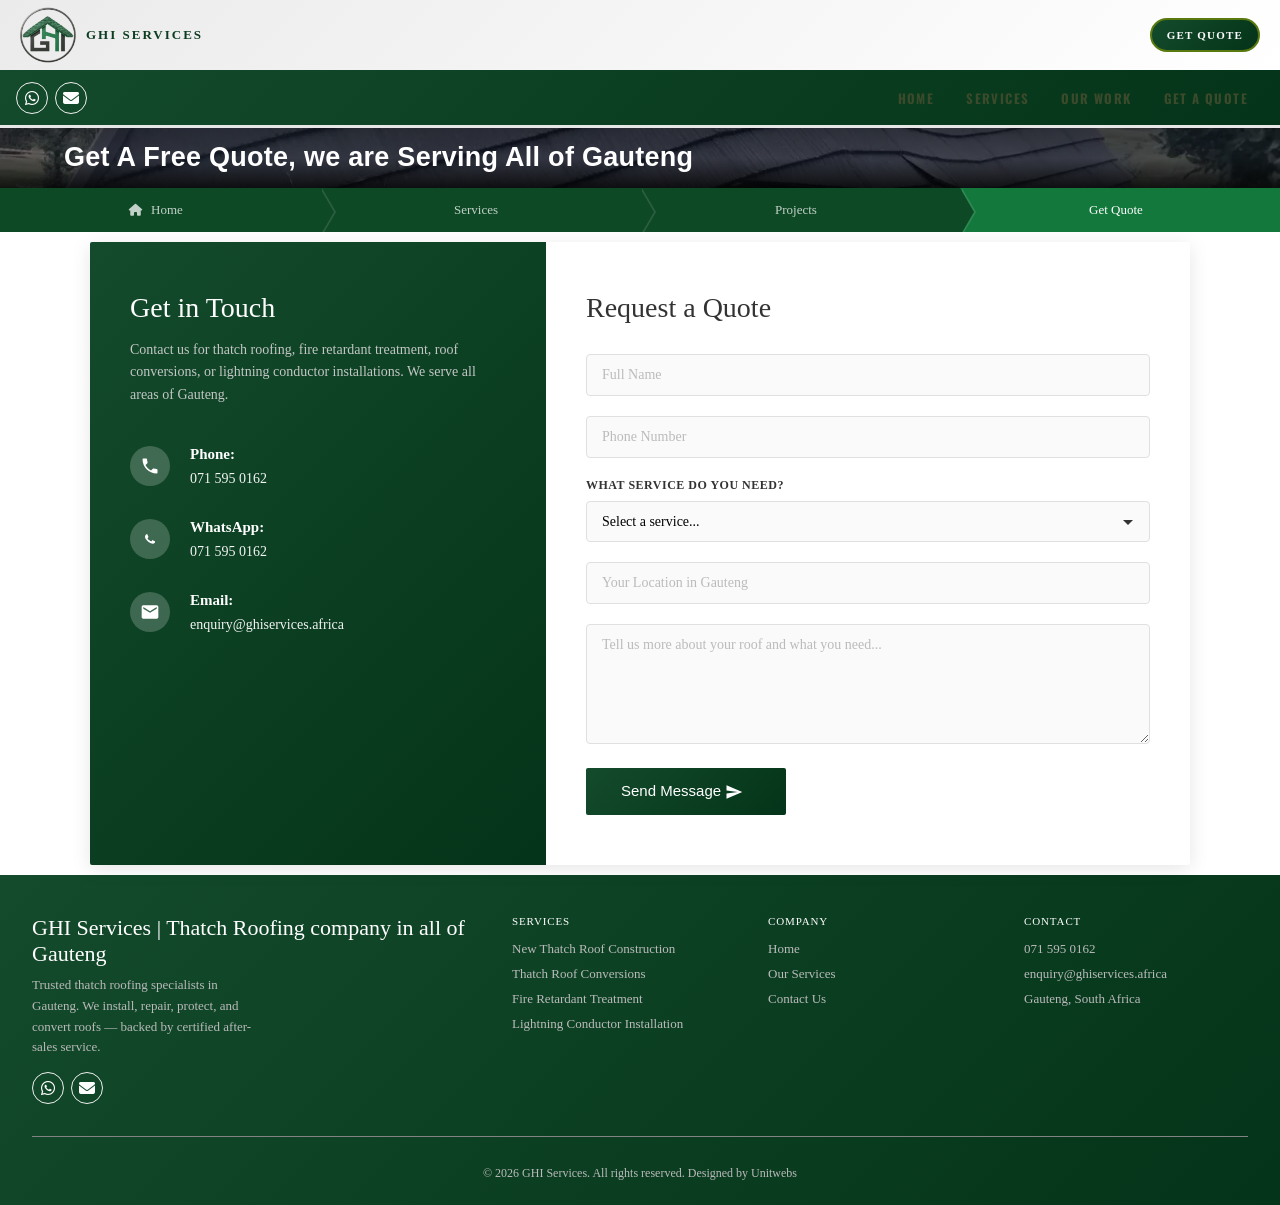
==== commit 8d33ccd6: "hyuri" ====
--- a/contact.html
+++ b/contact.html
@@ -424,24 +424,16 @@
 
             <!-- CONTACT FORM -->
             <div class="contact-form">
-              <h2>Get in touch</h2>
-              <form action="https://formsubmit.co/clintmaxct@gmail,com" method="POST">
-          
+                <h2>Request a Quote</h2>
+                <form action="https://formsubmit.co/enquiry@ghiservices.africa" method="POST">
+            
                   <!-- FormSubmit Config -->
-                  <input type="hidden" name="_subject" value="New Enquiry from Website">
-                  <input type="hidden" name="_next" value="https://www.clintmax.co.za/contact.html">
-
+                  <input type="hidden" name="_subject" value="New Quote Request – GHI Services">
+                  <input type="hidden" name="_next" value="contact.html">
                   <input type="hidden" name="_captcha" value="false">
-                  <input type="hidden" name="_template" value="table">
-                  <!-- Spam honeypot: leave hidden and empty -->
-                  <input type="text" name="_honey" style="display:none" tabindex="-1" autocomplete="off">
           
                   <div class="form-group">
                       <input type="text" id="fullname" name="fullname" placeholder="Full Name" required>
-                  </div>
-          
-                  <div class="form-group">
-                      <input type="email" id="email" name="email" placeholder="Email Address" required>
                   </div>
           
                   <div class="form-group">
@@ -449,36 +441,37 @@
                   </div>
           
                   <div class="form-group">
-                      <label for="service">What can we help you with?</label>
+                      <label for="service">What service do you need?</label>
                       <select id="service" name="service" required>
                           <option value="">Select a service...</option>
-                          <option value="refrigerator-repair">Refrigerator Repair</option>
-                          <option value="freezer-repair">Freezer Repair</option>
-                          <option value="cold-room-repair">Cold Room Repair</option>
-                          <option value="chiller-freezer-room">Chiller &amp; Freezer Room Service</option>
-                          <option value="ac-repair">Air Conditioner Repair &amp; Maintenance</option>
-                          <option value="ice-maker-repair">Ice Maker Repair</option>
-                          <option value="home-appliance-repair">General Home Appliance Repair</option>
-                          <option value="buy-broken-appliance">Sell Us Your Broken Appliance</option>
+                          <option value="new-thatch-construction">New Thatch Roof Construction</option>
+                          <option value="thatch-repairs">Thatch Roof Repairs & Re-thatching</option>
+                          <option value="conversion-harvey">Roof Conversion to Harvey Thatch Tiles</option>
+                          <option value="conversion-chromadek">Roof Conversion to Chromadek Sheets</option>
+                          <option value="fire-retardant">Fire Retardant Treatment (Thatch Marshal 8000)</option>
+                          <option value="lightning-conductor">Lightning Conductor Installation & Certification</option>
+                          <option value="rational-fire-design">Rational Fire Design</option>
+                          <option value="drencher-system">Drencher System</option>
+                          <option value="other">Other / General Enquiry</option>
                       </select>
                   </div>
           
                   <div class="form-group">
-                      <input type="text" id="location" name="location" placeholder="Location (e.g., Pretoria, Johannesburg)" required>
+                      <input type="text" id="location" name="location" placeholder="Your Location in Gauteng" required>
                   </div>
           
                   <div class="form-group">
-                      <textarea id="message" name="message" placeholder="Tell us more about your repair needs or any questions you have"></textarea>
+                      <textarea id="message" name="message" placeholder="Tell us more about your roof and what you need..."></textarea>
                   </div>
           
                   <button type="submit" class="submit-btn">
+                      Send Message
                       <svg style="width: 18px; height: 18px; margin-right: 8px; vertical-align: middle;" viewBox="0 0 24 24" fill="white">
                           <path d="M2.01 21L23 12 2.01 3 2 10l15 2-15 2z"/>
                       </svg>
-                      Send Message
                   </button>
               </form>
-          </div>
+
 
 
             </div>
